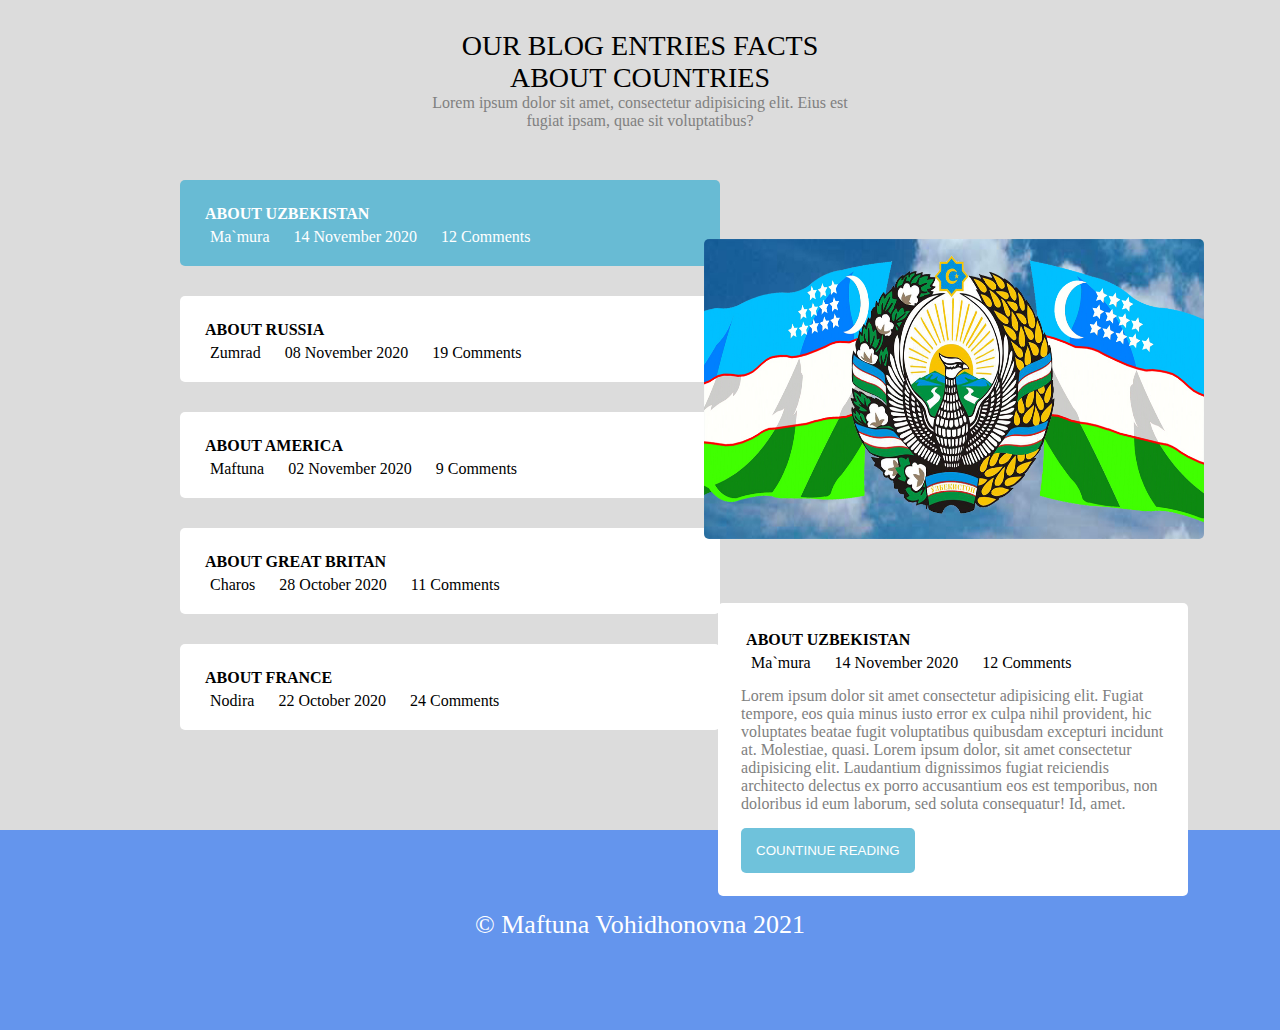
==== index.html @ 2e7ee4be "Changed" ====
<html>
<head>
    <title></title>
    <link rel="stylesheet" href="main.css">
    <link rel="stylesheet" href="https://cdnjs.cloudflare.com/ajax/libs/font-awesome/5.15.1/css/all.min.css" integrity="sha512-+4zCK9k+qNFUR5X+cKL9EIR+ZOhtIloNl9GIKS57V1MyNsYpYcUrUeQc9vNfzsWfV28IaLL3i96P9sdNyeRssA==" crossorigin="anonymous" />
</head>
<body>
<div class="container">
    <div class="header">
        <p class="header-title">Our blog entries facts about countries</9>
        <p class="header-text">Lorem ipsum dolor sit amet, consectetur adipisicing elit. Eius est fugiat ipsam, quae sit voluptatibus?</p>
    </div>
    <section class="left">
        <div class="box one" id="first">
            <p class="boxtext">
                About Uzbekistan
            </p>
            <div class="boxinform">
                    <span class="inform">
                      <i class="fas fa-user"></i>Ma`mura
                    </span>
                <span class="inform">
                       <i class="fas fa-calendar-alt"></i>14 November 2020
                  </span>
                <span class="inform">
                      <i class="fas fa-comment-dots"></i>12 Comments
                  </span>
            </div>
        </div>

        <div class="box two" id="second">
            <p class="boxtext">
                About Russia
            </p>
            <div class="boxinform">
                <span class="inform">
                  <i class="fas fa-user"></i>Zumrad
                </span>
                <span class="inform">
                  <i class="fas fa-calendar-alt"></i>08 November 2020
                </span>
                <span class="inform"><i class="fas fa-comment-dots"></i>19 Comments</span>
            </div>
        </div>

        <div class="box three" id="third">
            <p class="boxtext">
                About America
            </p>
            <div class="boxinform">
                <span class="inform"><i class="fas fa-user"></i>Maftuna</span>
                <span class="inform"><i class="fas fa-calendar-alt"></i>02 November 2020</span>
                <span class="inform"><i class="fas fa-comment-dots"></i>9 Comments</span>
            </div>
        </div>

        <div class="box four" id="fourth">
            <p class="boxtext">
                About Great Britan
            </p>
            <div class="boxinform">
                <span class="inform"><i class="fas fa-user"></i>Charos</span>
                <span class="inform"><i class="fas fa-calendar-alt"></i>28 October 2020</span>
                <span class="inform"><i class="fas fa-comment-dots"></i>11 Comments</span>
            </div>
        </div>

        <div class="box five" id="fifth">
            <p class="boxtext">
                About France
            </p>
            <div class="boxinform">
                <span class="inform"><i class="fas fa-user"></i>Nodira</span>
                <span class="inform"><i class="fas fa-calendar-alt"></i>22 October 2020</span>
                <span class="inform"><i class="fas fa-comment-dots"></i>24 Comments</span>
            </div>
        </div>
    </section>

    <section class="right">
        <div id="condition" class="block">
            <img class="img-js" src="images/uzb.jpg" alt="" width="500px" height="300px" class="hidden">
            <div class="fact">
                <p class="boxtext">
                    About Uzbekistan
                </p>
                <div class="boxinform">
                    <span class="inform"><i class="fas fa-user"></i>Ma`mura</span>
                    <span class="inform"><i class="fas fa-calendar-alt"></i>14 November 2020</span>
                    <span class="inform"><i class="fas fa-comment-dots"></i>12 Comments</span>
                </div>
                <div class="box-about">
                    Lorem ipsum dolor sit amet consectetur adipisicing elit.
                    Fugiat tempore, eos quia minus iusto error ex culpa nihil provident,
                    hic voluptates beatae fugit voluptatibus quibusdam excepturi incidunt at.
                    Molestiae, quasi.
                    Lorem ipsum dolor, sit amet consectetur adipisicing elit.
                    Laudantium dignissimos fugiat reiciendis architecto delectus
                    ex porro accusantium eos est temporibus,
                    non doloribus id eum laborum, sed soluta consequatur! Id, amet.
                </div>
                <a href="#"><button class="btn"> Countinue reading</button></a>
            </div>

        </div>

        <div class="block">
            <img class="img-js" src="images/rus.jpg" alt="" width="500px" height="300px" class="hidden">
            <div class="fact">
                <p class="boxtext">
                    About Russia
                </p>
                <div class="boxinform">
                    <span class="inform"><i class="fas fa-user"></i>Zumrad</span>
                    <span class="inform"><i class="fas fa-calendar-alt"></i>08 November 2020</span>
                    <span class="inform"><i class="fas fa-comment-dots"></i>19 Comments</span>
                </div>
                <div class="box-about">
                    Lorem ipsum dolor sit amet consectetur adipisicing elit.
                    Fugiat tempore, eos quia minus iusto error ex culpa nihil provident,
                    hic voluptates beatae fugit voluptatibus quibusdam excepturi incidunt at.
                    Molestiae, quasi.
                    Lorem ipsum dolor, sit amet consectetur adipisicing elit.
                    Laudantium dignissimos fugiat reiciendis architecto delectus
                    ex porro accusantium eos est temporibus,
                    non doloribus id eum laborum, sed soluta consequatur! Id, amet.
                </div>
                <button class="btn"> Countinue reading</button>
            </div>
        </div>

        <div class="block">
            <img class="img-js" src="images/usa.jpg" alt="" width="500px" height="300px" class="hidden">
            <div class="fact">
                <p class="boxtext">
                    About America
                </p>
                <div class="boxinform">
                    <span class="inform"><i class="fas fa-user"></i>Maftuna</span>
                    <span class="inform"><i class="fas fa-calendar-alt"></i>02 November 2020</span>
                    <span class="inform"><i class="fas fa-comment-dots"></i>9 Comments</span>
                </div>
                <div class="box-about">
                    Lorem ipsum dolor sit amet consectetur adipisicing elit.
                    Fugiat tempore, eos quia minus iusto error ex culpa nihil provident,
                    hic voluptates beatae fugit voluptatibus quibusdam excepturi incidunt at.
                    Molestiae, quasi.
                    Lorem ipsum dolor, sit amet consectetur adipisicing elit.
                    Laudantium dignissimos fugiat reiciendis architecto delectus
                    ex porro accusantium eos est temporibus,
                    non doloribus id eum laborum, sed soluta consequatur! Id, amet.
                </div>
                <a href="#"><button class="btn"> Countinue reading</button></a>

            </div>
        </div>

        <div class="block">
            <img class="img-js" src="images/uk.jpg" alt="" width="500px" height="300px" class="hidden">
            <div class="fact">
                <p class="boxtext">
                    JavaScriptda object bilan ishlash
                </p>
                <div class="boxinform">
                    <span class="inform"><i class="fas fa-user"></i>Charos</span>
                    <span class="inform"><i class="fas fa-calendar-alt"></i>28 October 2020</span>
                    <span class="inform"><i class="fas fa-comment-dots"></i>11 Comments</span>
                </div>
                <div class="box-about">
                    Lorem ipsum dolor sit amet consectetur adipisicing elit.
                    Fugiat tempore, eos quia minus iusto error ex culpa nihil provident,
                    hic voluptates beatae fugit voluptatibus quibusdam excepturi incidunt at.
                    Molestiae, quasi.
                    Lorem ipsum dolor, sit amet consectetur adipisicing elit.
                    Laudantium dignissimos fugiat reiciendis architecto delectus
                    ex porro accusantium eos est temporibus,
                    non doloribus id eum laborum, sed soluta consequatur! Id, amet.
                </div>
                <a href="#"><button class="btn"> Countinue reading</button></a>
            </div>

        </div>

        <div class="block">
            <img class="img-js" src="images/france.jpg" alt="JS" width="500px" height="300px" class="hidden">
            <div class="fact">
                <p class="boxtext">
                    About France
                </p>
                <div class="boxinform">
                    <span class="inform"><i class="fas fa-user"></i>Nodira</span>
                    <span class="inform"><i class="fas fa-calendar-alt"></i>22 October 2020</span>
                    <span class="inform"><i class="fas fa-comment-dots"></i>24 Comments</span>
                </div>
                <div class="box-about">
                    Lorem ipsum dolor sit amet consectetur adipisicing elit.
                    Fugiat tempore, eos quia minus iusto error ex culpa nihil provident,
                    hic voluptates beatae fugit voluptatibus quibusdam excepturi incidunt at.
                    Molestiae, quasi.
                    Lorem ipsum dolor, sit amet consectetur adipisicing elit.
                    Laudantium dignissimos fugiat reiciendis architecto delectus
                    ex porro accusantium eos est temporibus,
                    non doloribus id eum laborum, sed soluta consequatur! Id, amet.
                </div>
                <a href="#"><button class="btn"> Countinue reading</button></a>
            </div>

        </div>
    </section>
</div>
<footer><p>&copy; Maftuna Vohidhonovna 2021</p></footer>
<script src="main.js"></script>
</body>
</html>
---- main.css ----
*{
    box-sizing: border-box;
    padding: 0;
    margin: 0;
}
body{
    background-color: rgba(69, 69, 69, 0.19);

}
.header{
    position: relative;
    top: 50%;
    left: 50%;
    transform: translate(-50%);
    text-align: center;
    width: 450px;
}
.header-title{
    margin-top: 30px;
    font-size: 28px;
    text-transform: uppercase;
    font-weight: lighter;
}
.header-text{
    color: gray;
}

.left{
    width: 800px;
    padding: 20px 100px;
    margin-left: 50px;
}
.box{
    border-radius: 5px;
    background-color: #fff;
    margin: 30px;
    padding: 20px;

}
.boxtext{
    text-transform: uppercase;
    font-weight: bold;
    padding: 5px;
}
.box:hover{
    background-color: #48b1d1c9;
    color: #fff;
    cursor: pointer;
}
.boxinform{
    margin-left: 5px;
}
.inform{
    margin-right: 15px;
}
i {
    margin: 5px;
    margin-left: 0;
    color: cornflowerblue;
}
img{
    border-radius: 5px;
    top: 16.2%;
    left: 47.5%;
    position: absolute;
}
.aboutbox{
    width: 480px;
    float: right;
    top: 47%;
    left: 48%;
    position: absolute;
    background-color: #fff;
    padding: 20px;
}
.box-about{
    margin: 15px 0;
    color: gray;
}
.btn{
    background-color: #48b1d1c9;
    padding: 15px;
    color: #fff;
    text-align: center;
    border: none;
    border-radius: 5px;
    text-transform: uppercase;
    cursor: pointer;
}
.opacity{
    opacity: 1 !important
}

.img-js{
    top: 26.5%;
    left: 55%;
    position: absolute;
}
.fact{
    border-radius: 5px;
    position: absolute;
    top: 67%;
    left: 56.1%;
    background-color: #fff;
    width: 470px;
    padding: 23px;
}
#condition{
    display: block
}
.block{
    opacity: 0
}
#right{
    margin-right: 150px;
}
.one{
    background-color: #48b1d1c9;
    color: white;
}
.one:hover{
    background-color: #48b1d1c9;
    color: white;
}
footer{
    text-align: center;
    height: 200px;
    background-color: cornflowerblue;
}
footer>p{
    margin-top: 50px;
    font-size: 26px;
    color: white;
    padding-top: 80px;
}
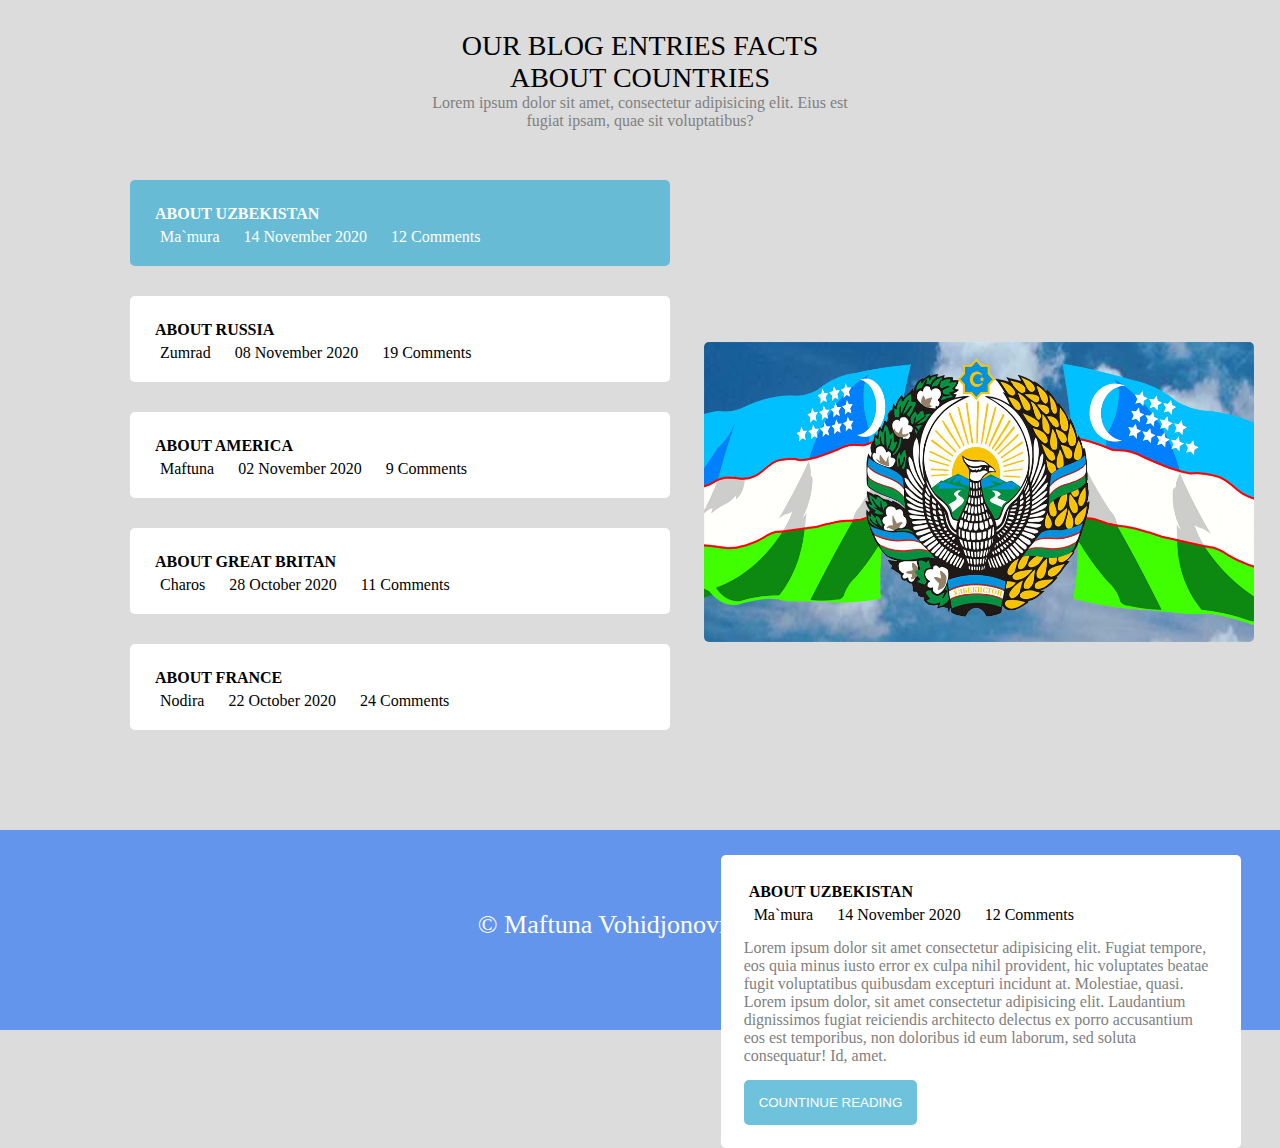
==== commit 5052b5df: "Update index.html" ====
--- a/index.html
+++ b/index.html
@@ -1,6 +1,6 @@
 <html>
 <head>
-    <title></title>
+    <title>Around The World</title>
     <link rel="stylesheet" href="main.css">
     <link rel="stylesheet" href="https://cdnjs.cloudflare.com/ajax/libs/font-awesome/5.15.1/css/all.min.css" integrity="sha512-+4zCK9k+qNFUR5X+cKL9EIR+ZOhtIloNl9GIKS57V1MyNsYpYcUrUeQc9vNfzsWfV28IaLL3i96P9sdNyeRssA==" crossorigin="anonymous" />
 </head>
@@ -159,7 +159,7 @@
             <img class="img-js" src="images/uk.jpg" alt="" width="500px" height="300px" class="hidden">
             <div class="fact">
                 <p class="boxtext">
-                    JavaScriptda object bilan ishlash
+                    About Great Britan
                 </p>
                 <div class="boxinform">
                     <span class="inform"><i class="fas fa-user"></i>Charos</span>
@@ -208,7 +208,7 @@
         </div>
     </section>
 </div>
-<footer><p>&copy; Maftuna Vohidhonovna 2021</p></footer>
+<footer><p>&copy; Maftuna Vohidjonovna 2021</p></footer>
 <script src="main.js"></script>
 </body>
-</html>+</html>
--- a/main.css
+++ b/main.css
@@ -129,7 +129,28 @@
 }
 footer>p{
     margin-top: 50px;
-    font-size: 26px;
+        font-size: 26px;
     color: white;
     padding-top: 80px;
+}
+@media screen and (max-width: 1320px){
+
+    .left{
+        width: 800px;
+        padding: 20px 100px;
+        margin-left: 0px;
+    }
+    .fact{
+        border-radius: 5px;
+        position: absolute;
+        top: 95%;
+        left: 56.3%;
+        background-color: #fff;
+        width: 520px;
+        padding: 23px;
+    }
+    .img-js{
+        width: 550px;
+        top: 38%;
+    }
 }